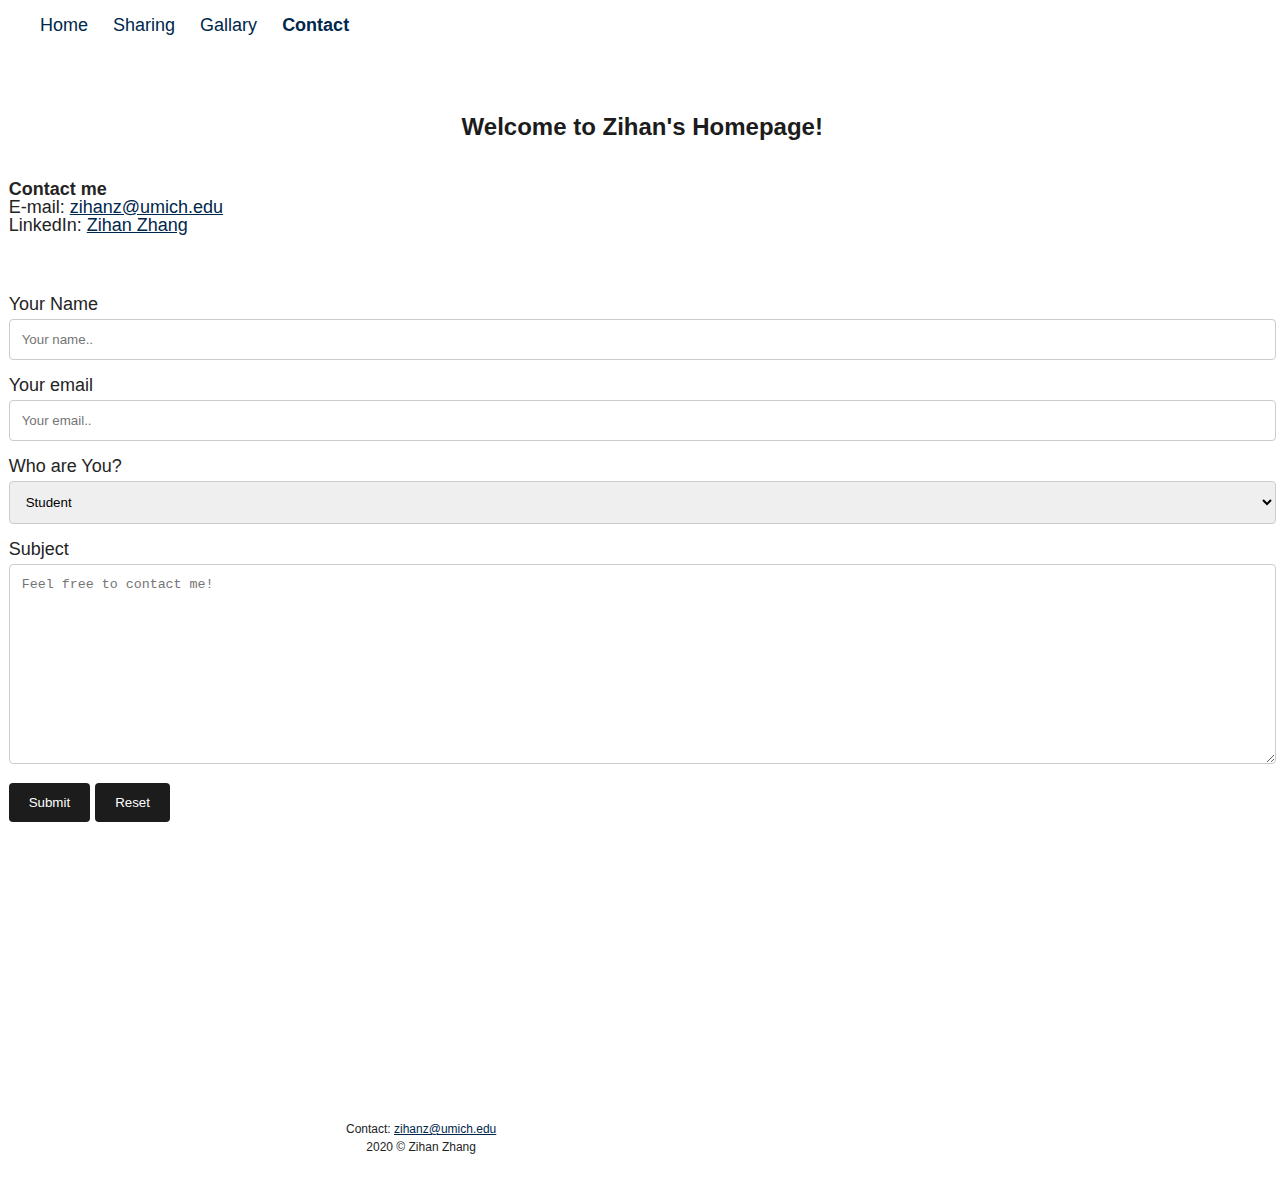
==== contact.html @ 03995d3a "Add files via upload" ====
<!DOCTYPE html>
<html lang="en">
  <head>
    <meta charset="utf-8">
    <!-- Google Analytics -->
    <script>
    (function(i,s,o,g,r,a,m){i['GoogleAnalyticsObject']=r;i[r]=i[r]||function(){
    (i[r].q=i[r].q||[]).push(arguments)},i[r].l=1*new Date();a=s.createElement(o),
    m=s.getElementsByTagName(o)[0];a.async=1;a.src=g;m.parentNode.insertBefore(a,m)
    })(window,document,'script','https://www.google-analytics.com/analytics.js','ga');

    ga('create', 'UA-161214710-1', 'auto');
    ga('send', 'pageview');
    </script>
    <!-- End Google Analytics -->
    <meta name="viewport" content="width=device-width, initial-scale=1.0">
    <link rel="favicon" type="image/png" href="images/favicon_v3.1.png"/>
    <link rel="stylesheet" type="text/css" href="css/html5reset.css">
    <link rel="stylesheet" type="text/css" href="css/style.css">
    <title>Zihan Zhang - Contact</title>
  </head>
  <body>

    <div class="skip"><a href="#main">Skip to Main Content</a></div>
    <div class="container-contact">
    <nav>
      <ul>
        <li><a href="index.html" id="home">Home</a></li>
        <li><a href="sharing.html" id="about_me_nav">Sharing</a></li>
        <li><a href="gallary.html" id="gallary_nav">Gallary</a></li>
        <li><a href="contact.html" id="current_page_nav">Contact</a></li>
      </ul>
    </nav>
    <header id="main">
      <h1 class="puff-in">Welcome to Zihan's Homepage!</h1>
    </header>

    <div class="flex-box">
      <div><h3 class="head2">Contact me</h3></div>
      <div>E-mail: <a href="mailto:zihanz@umich.edu">zihanz@umich.edu</a></div>
      <div>LinkedIn: <a href="https://www.linkedin.com/in/zihan-zhang-77ba84152" target="_blank"> Zihan Zhang</a></div>
    </div>
    
 
    <div class="contact_form">
      <form action="mailto:zihanzhang1205@gmail.com" method="post" enctype="text/plain">
        <label for="name">Your Name</label>
        <input type="text" id="name" name="input_name" placeholder="Your name..">
        <label for="email">Your email</label>
        <input type="text" id="email" name="input_email" placeholder="Your email..">
        <label for="role">Who are You?</label>
        <select id="role" name="input_role">
          <option value="Student">Student</option>
          <option value="Employer">Employer</option> 
          <option value="Professor">Professor</option>
        </select>
        <label for="subject">Subject</label>
        <textarea id="subject" name="inout_subject" placeholder="Feel free to contact me!" style="height:200px"></textarea>
        <input type="submit" value="Submit">
        <input type="reset" value="Reset">
      </form>
    </div>


    <footer>
      <p>
        Contact: <a href="mailto:zihanz@umich.edu">zihanz@umich.edu</a><br/>
        2020 &copy; Zihan Zhang<br/>
      </p>
    </footer>
    </div>
  </body>
</html>
---- css/style.css ----
html{
    scroll-behavior: smooth;
}

body{
  font-family: "Open Sans", sans-serif;
  background-color: white;
  color: #242424;
  font-size: 18px;
  margin: 0;
  padding: 0;
}

a:link {
  color: #00274C;
}
a:visited {
  color: #465E85;
}
a:hover {
  color: #00274C;
  text-decoration: overline; 
}

h1{
  font-size: 24px;
  font-weight: bold;
  line-height: 1;
  padding: 50px 0;
  text-align: center;
}

h2{
  font-size: 24px;
  color: #1c1c1c;
  padding-bottom: 20px
}

nav li{
  display:inline;
  padding-right:20px;
}

#current_page_nav{
  font-weight: bold;
  font-size: 18px;
}

nav a{
  color: #242424;
  text-decoration: none; 
  font-size: 12px;
}

nav a:hover{
  color: black;
  text-decoration: underline;
}

.skip a{
  background: white;
  left: 0;
  padding: 6px;
  -webkit-transition: top 1s ease-out;
  transition: top 1s ease-out;
  z-index: 1;
  position: absolute;
  top: -40px;
}


 .skip a:focus{
  background: white;
  border-radius: 5px;
  left: 0;
  padding: 6px;
  -webkit-transition: top 1s ease-out;
  transition: top 1s ease-out;
  z-index: 1;
  position: absolute;
  top: 0px;
}


:focus{
  border: 2px solid black;
}

/*************************************** Effects Definition ******************************************/

/* back to top button (learned from W3schools) */
/* url: https://www.w3schools.com/howto/howto_js_scroll_to_top.asp */
#myBtn {
  display: none; /* Hidden by default */
  position: fixed; /* Fixed/sticky position */
  bottom: 35px; /* Place the button at the bottom of the page */
  right: 35px; /* Place the button 30px from the right */
  z-index: 99; /* Make sure it does not overlap */
  border: none; /* Remove borders */
  outline: none; /* Remove outline */
  background-color: #808080; /* Set a background color */
  color: white; /* Text color */
  cursor: pointer; /* Add a mouse pointer on hover */
  padding: 15px; /* Some padding */
  border-radius: 5px; /* Rounded corners */
  font-size: 12px; /* Increase font size */
}
#myBtn:hover {
  background-color: #555; /* Add a dark-grey background on hover */
}

/*Add animation for header slogan (learned from animista.net/)*/
/*url: https://animista.net/play/entrances/puff-in*/
/*Keyframes for animation*/
@-webkit-keyframes puff-in {
  0% {
    -webkit-transform: scale(4);
            transform: scale(4);
    -webkit-filter: blur(10px);
            filter: blur(10px);
    opacity: 0;
  }
  100% {
    -webkit-transform: scale(1);
            transform: scale(1);
    -webkit-filter: blur(0px);
            filter: blur(0px);
    opacity: 1;
  }
}

@keyframes puff-in {
  0% {
    -webkit-transform: scale(4);
            transform: scale(4);
    -webkit-filter: blur(10px);
            filter: blur(10px);
    opacity: 0;
  }
  100% {
    -webkit-transform: scale(1);
            transform: scale(1);
    -webkit-filter: blur(0px);
            filter: blur(0px);
    opacity: 1;
  }
}
.puff-in {
  -webkit-animation: puff-in 1.5s cubic-bezier(0.470, 0.000, 0.745, 0.715) both;
          animation: puff-in 1.5s cubic-bezier(0.470, 0.000, 0.745, 0.715) both;
}

/*Create contact fomr (learn from W3school)*/
/*url: https://www.w3schools.com/howto/howto_css_contact_form.asp*/
/* Style inputs with type="text", select elements and textareas */
input[type=text], select, textarea {
  width: 100%; /* Full width */
  padding: 12px; /* Some padding */ 
  border: 1px solid #ccc; /* Gray border */
  border-radius: 4px; /* Rounded borders */
  box-sizing: border-box; /* Make sure that padding and width stays in place */
  margin-top: 6px; /* Add a top margin */
  margin-bottom: 16px; /* Bottom margin */
  resize: vertical /* Allow the user to vertically resize the textarea (not horizontally) */
}
/* Style the submit button with a specific background color etc */
input[type=submit] {
  background-color: #1c1c1c;
  color: white;
  padding: 12px 20px;
  border: none;
  border-radius: 4px;
  cursor: pointer;
}
/* When moving the mouse over the submit button, add color */
input[type=submit]:hover {
  background-color: #00274C;
}
/* Style the reset button with a specific background color etc */
input[type=reset] {
  background-color: #1c1c1c;
  color: white;
  padding: 12px 20px;
  border: none;
  border-radius: 4px;
  cursor: pointer;
}
/* When moving the mouse over the reset button, add a darker blue color */
input[type=reset]:hover {
  background-color: #00274C;
}

.parallax_box{
  background-attachment: fixed; /* Parallax effect */     
  background-position: center;  /* Parallax effect */
  background-repeat: no-repeat; /* Parallax effect */
  background-size: cover;       /* Parallax effect */
  color: white;
  height: 300px;                /* Parallax effect */
  background-image: url("../images/index_bg.jpeg");
  /*background-color: black;*/
}
.parallax_box p{
  color: #242424;
  font-size: 18px;
  padding: 0 100px;
  text-align: center;
  line-height: 130%;
  color: white;
}

/*    flip card (learned from W3school)
    url: https://www.w3schools.com/howto/howto_css_flip_card.asp*/
  /* The flip card container - set the width and height to whatever you want. We have added the border property to demonstrate that the flip itself goes out of the box on hover (remove perspective if you don't want the 3D effect */
.flip-card {
  background-color: transparent;
  width: 300px;
  height: 300px;
  perspective: 1000px; /* Remove this if you don't want the 3D effect */
}

/* This container is needed to position the front and back side */
.flip-card-inner {
  position: relative;
  width: 100%;
  height: 100%;
  text-align: center;
  transition: transform 0.8s;
  transform-style: preserve-3d;
}

/* Do an horizontal flip when you move the mouse over the flip box container */
.flip-card:hover .flip-card-inner {
  transform: rotateY(180deg);
}

/* Position the front and back side */
.flip-card-front, .flip-card-back {
  position: absolute;
  width: 100%;
  height: 100%;
  -webkit-backface-visibility: hidden; /* Safari */
  backface-visibility: hidden;
}

/* Style the front side (fallback if image is missing) */
.flip-card-front {
  background-color: transparent;
  color: black;
}

/* Style the back side */
.flip-card-back {
  border-radius: 500px;
  background-color: black;
  color: white;
  transform: rotateY(180deg);
}

/*************************************** Effects Definition END ******************************************/

footer{
  background-color: white;
  font-size: 12px;
  line-height: 1.5;
  color: #242424;
  grid-column: 1 / -1;
  grid-row: 7 / auto;
  padding-top: 30px;
  padding-bottom: 30px;
  text-align: center;
}

nav{
  background-color: white;
  padding: 20px 0; 
  text-align: left;
  padding-top: 20px;
  padding-bottom: 20px;
  padding-left: 20px;

  grid-column: 1 / -1;
  grid-row: 1 / span 1;
}

header{
  color: #1c1c1c;
  grid-column: 1 / -1;
  grid-row: 2 / span 1;
}

header p{
  color: #242424;
  font-size: 18px;
  padding: 0 100px;
  text-align: center;
  line-height: 130%;
}


/**************************** for screen smaller than 800px **************************/
.container{
  display: grid;
  grid-template-columns: auto 400px auto;
  grid-template-rows: 50px 100px 10px 280px 280px 400px 150px;
  grid-row-gap: 15px;
}

/************************************* Home Page for small screen **********************************************/
/* column */
.umich, .bupt, .education, .experience {
  grid-column: 2 / span 1;
}

.umich-image, .bupt-image{
  grid-column: 1 / span 3;
  max-height: 1200px;
  overflow: hidden;
}

/* row */
.education{
  grid-row: 3 / span 1;
}

.umich, .umich-image {
  grid-row: 4 / span 1;
}

.bupt, .bupt-image {
  grid-row: 5 / span 1;
}

.experience {
  grid-row: 6 / span 1;
}
.text-block{
  border-radius: 5px;
  background-color: rgba(255, 255, 255, .8);
  padding: 30px;
  text-align: center;
  width: auto;
  height: fit-content;
  align-self: center;
  line-height: 1.3;
}
.umich-image {
  border-radius: 5px;
  background-image: url("../images/umich.jpg");
  background-size: cover;
  background-position: center;
  background-size: cover;
}
.umich-image:hover {
  border-radius: 5px;
  background-image: url("../images/umich2.jpg");
  background-size: cover;
  background-position: center;
  background-size: cover;
  }
.bupt-image{
  border-radius: 5px;
  background-image: url("../images/bupt.png");
  background-size: cover;
  background-position: center;
  background-size: cover;
}
.bupt-image:hover {
    border-radius: 5px;
    background-image: url("../images/bupt2.jpg");
    background-size: cover;
    background-position: center;
    background-size: cover;
  }


  /**************************** Home Page END *********************************/


  /************************************* Sharing Page for small screen ***************************************/
.container-share {
  display: grid;
  grid-template-columns: auto 400px auto;
  grid-template-rows: 50px 100px 170px 50px 100px 50px 100px 50px 100px 200px;
  grid-row-gap: 15px;
}

.share-link:hover{
  color:cornflowerblue;
  text-decoration: underline;
}
  /* column */
  .share {
    grid-column: 1 / span 3 ;
  }

  .share-image {
    grid-column: 1 / span 3 ;
    max-height: 600px;
    overflow: hidden;
  }


.csdn-image, .zhihu-image, .github-image {
  grid-column: 2 / span 1;
}
  .csdn, .zhihu, .github{
    grid-column: 2 / span 1;
  }

  /* row */
  .share-image {
    grid-row: 3 / span 1;
  }

  .share {
    grid-row: 3 / span 1;
  }

  .csdn-image {
    grid-row: 4 / span 1;
  }
  .csdn{
    grid-row: 5 / span 1;
  }

  .github-image{
    grid-row: 6 / span 1;
  }
  .github{
    grid-row: 7 / span 1
  }

  .zhihu-image, .zhihu{
    grid-row: 8 / span 1;
  }

  .zhihu{
    grid-row: 9 / span 1;
  }

.share-footer {
  grid-row: 10 / span 1;

  background-color: white;
  font-size: 12px;
  line-height: 1.5;
  color: #242424;
  grid-column: 1 / -1;
  padding-top: 30px;
  padding-bottom: 30px;
  text-align: center;
}

.share-image {
  border-radius: 5px;
  background-image: url("../images/inter.jpg");
  background-size: 324px 432px;
  background-repeat: no-repeat;
  background-size: cover;
  background-position: center;
  background-size: cover;
}

/*************************** Sharing Page for small screen END ******************/



/********************************** Gallary Page for small screen *********************************/
  .gallary_photo {
    grid-column: 1 / -1;
    grid-row: 3 / span 4;
    display: grid;
    grid-template-columns: auto;
    grid-template-rows: repeat(9,150px);
    margin: auto;
    width: 200px;
  }

  .img-1 {
    border-radius: 5px;
    background-image: url("../images/chur.jpg");
    background-size: 200px 150px;
    background-repeat: no-repeat;
    background-position: center;
    filter: grayscale(100%);
  }

  .img-2 {
    border-radius: 5px;
    background-image: url("../images/dis.jpg");
    background-size: 200px 150px;
    background-repeat: no-repeat;
    background-position: center;
    filter: grayscale(100%);
  }

  .img-3 {
    border-radius: 5px;
    background-image: url("../images/metro.jpg");
    background-size: 200px 150px;
    background-repeat: no-repeat;
    background-position: center;
    filter: grayscale(100%);
  }

  .img-4 {
    border-radius: 5px;
    background-image: url("../images/muscial.jpg");
    background-size: 200px 150px;
    background-repeat: no-repeat;
    background-position: center;
    filter: grayscale(100%);
  }

  .img-5 {
    border-radius: 5px;
    background-image: url("../images/nyc.jpg");
    background-size: 200px 150px;
    background-repeat: no-repeat;
    background-position: bottom;
    filter: grayscale(100%);
  }

  .img-6 {
    border-radius: 5px;
    background-image: url("../images/beach.jpg");
    background-size: 200px 150px;
    background-repeat: no-repeat;
    background-position: center;
    filter: grayscale(100%);
  }

  .img-7 {
    border-radius: 5px;
    background-image: url("../images/spring.jpg");
    background-size: 200px 150px;
    background-repeat: no-repeat;
    background-position: center;
    filter: grayscale(100%);
  }

  .img-8 {
    border-radius: 5px;
    background-image: url("../images/fall.jpg");
    background-size: 200px 150px;
    background-repeat: no-repeat;
    background-position: center;
    filter: grayscale(100%);
  }

  .img-9 {
    border-radius: 5px;
    background-image: url("../images/winter.jpg");
    background-size: 200px 150px;
    background-repeat: no-repeat;
    background-position:center;
    filter: grayscale(100%);
  }

.img-10 {
  border-radius: 5px;
  background-image: url("../images/sea.jpg");
  background-size: 150px 100px;
  background-repeat: no-repeat;
  background-position: left;
  filter: grayscale(100%);
}



  .img-1:hover {
    filter: grayscale(0);
  }

  .img-2:hover {
    filter: grayscale(0);
  }

  .img-3:hover {
    filter: grayscale(0);
  }

  .img-4:hover {
    filter: grayscale(0);
  }

  .img-5:hover {
    filter: grayscale(0);
  }

  .img-6:hover {
    filter: grayscale(0);
  }

  .img-7:hover {
    filter: grayscale(0);
  }

  .img-8:hover {
    filter: grayscale(0);
  }

  .img-9:hover {
    filter: grayscale(0);
  }

.img-10:hover {
  filter: grayscale(0);
}
  .gallary_photo div {
    overflow: hidden;
  }
/*************************************** Gallary Page End ************************************/


/*************************************** Contact Page for small screen ***********************************/
.container-contact {
  display: grid;
  grid-template-columns: auto 400px auto;
  grid-template-rows: 50px 100px 100px 200px 400px 150px;
  grid-row-gap: 15px;
}

.flex-box{
  display: flex;
  flex-direction: column;
  grid-column: 2 / span 2 ;
  grid-row: 3 / span 1;
}

  .flex-box > div {
  }
.parallax_box {
    grid-column: 1 / -1;
  }

  .contact_form {
    grid-column: 2 / span 1;
  }

  .contact_form {
    grid-row: 4 / span 2;
  }

/*************************************** Contact Page End ***********************************/



/*@@@@@@@@@@@@@@@@@@@@@@@@@@@@@@@@ for big screen @@@@@@@@@@@@@@@@@@@@@@@@@@@@@@@*/
@media all and (min-width: 800px) {

  .container {
    display: grid;
    grid-template-columns: auto 40px 340px 300px auto;
    grid-template-rows: 70px 70px 10px 280px 280px 300px 100px;
    grid-row-gap: 50px;
  }

  /*row 1*/
  nav {
    background-color: white;
    text-align: left;
    padding: 40px;
    align-self: center;
  }

    nav a {
      font-size: 18px;
    }



  /*row 2*/
  header {
    color: #1c1c1c;
    grid-column: 2 / span 3;
    grid-row: 2 / span 1;
  }

  /*************************************** Home Page for big screen*********************************************/

  /* column */
  .education {
    grid-column: 2 / span 2;
  }

  .experience {
    grid-column: 2 / span 3;
  }

  .bupt-image, .gallary-image, .umich-image {
    grid-column: 2 / span 2;
  }

  .umich, .bupt, .gallary {
    grid-column: 4 / span 1;
  }

  /* row */
  .education {
    grid-row: 3 / span 1;
  }

  .umich, .umich-image {
    grid-row: 4 / span 1;
  }

  .bupt, .bupt-image {
    grid-row: 5 / span 1;
  }

  .experience {
    grid-row: 6 / span 1;
  }
}
    /*************************************** Home Page End *********************************************/


    /*************************************** Sharing Page for big screen ********************************************/
  @media all and (min-width: 800px) {

    .container-share {
      display: grid;
      grid-template-columns: auto 300px 200px 300px auto;
      grid-template-rows: 70px 70px 150px 100px 100px 100px 100px;
      grid-row-gap: 50px;
    }

    /* column */
    .share {
      grid-column: 2 / span 4;
    }

    .share-image {
      grid-column: 2 / span 4;
      max-height: 600px;
      overflow: hidden;
    }


    .csdn-image, .zhihu-image, .github-image {
      grid-column: 2 / span 1;
    }

    .csdn, .zhihu, .github {
      grid-column: 3 / span 4;
    }

    /* row */
    .share-image, .share {
      grid-row: 3 / span 1;
    }

    .csdn-image, .csdn {
      grid-row: 4 / span 1;
    }

    .github-image, .github {
      grid-row: 5 / span 1;
    }


    .zhihu-image, .zhihu {
      grid-row: 6 / span 1;
    }

    .share-footer {
      grid-row: 7 / span 1;
      background-color: white;
      font-size: 12px;
      line-height: 1.5;
      color: #242424;
      grid-column: 1 / -1;
      padding-top: 30px;
      padding-bottom: 30px;
      text-align: center;
    }

    .share-image {
      border-radius: 5px;
      background-image: url("../images/inter.jpg");
      background-size: 324px 432px;
      background-repeat: no-repeat;
      background-size: cover;
      background-position: center;
      background-size: cover;
    }


    /* for About Me page*/
    .about_me-image {
      grid-column: 2 / span 3;
    }

    .self-image {
      grid-column: 2 / span 3;
    }

    .about_me {
      grid-column: 2 / span 3;
    }


    .about_me-image {
      grid-row: 3 / span 2;
    }

    .self-image {
      grid-row: 6 / span 1;
    }

    .about_me {
      grid-row: 4 / span 1;
    }


    .about_me-image {
      border-radius: 5px;
      background-image: url("../images/umich.jpg");
      background-size: 540px 720px;
      background-repeat: no-repeat;
      background-position: center;
    }

    .about_me h2 {
      font-size: 18px;
    }

    .about_me p {
      font-size: 16px;
      text-align: left;
    }



    /*************************************** Sharing Page End********************************************/

    /******************* For gallary page Location ************************/
    .gallary_photo {
      grid-column: 2 / span 3; /* 760 px*/
      grid-row: 3 / span 4; /* 1900 px*/
      display: grid;
      grid-template-columns: 190px 190px 190px 190px;
      grid-template-rows: 320px 320px 320px 320px 300px 300px 300px;
      margin: auto;
      width: 760px;
      grid-row-gap: 0;
    }

    .img-1 {
      grid-column: 1 / span 1;
      grid-row: 1 / span 3;
      overflow: hidden;
      border-radius: 0;
      background-size: 900px 1200px;
    }

    .img-2 {
      grid-column: 2 / span 3;
      grid-row: 1 / span 1;
      overflow: hidden;
      border-radius: 0;
      background-size: 700px 400px;
    }

    .img-3 {
      grid-column: 2 / span 2;
      grid-row: 2 / span 1;
      overflow: hidden;
      border-radius: 0;
      background-size: 600px 400px;
    }

    .img-4 {
      grid-column: 2 / span 2;
      grid-row: 3 / span 1;
      overflow: hidden;
      border-radius: 0;
      background-size: 600px 400px;
    }

    .img-5 {
      grid-column: 4 / span 1;
      grid-row: 2 / 5;
      overflow: hidden;
      border-radius: 0;
      background-size: 1600px 1200px;
    }

    .img-6 {
      grid-column: 1 / span 1;
      grid-row: 4 / span 1;
      overflow: hidden;
      border-radius: 0;
      background-size: 800px 600px;
    }

    .img-7 {
      grid-column: 1 / span 4;
      grid-row: 5 / span 1;
      overflow: hidden;
      border-radius: 0;
      background-size: 800px 600px;
    }

    .img-8 {
      grid-column: 1 / span 4;
      grid-row: 6 / span 1;
      overflow: hidden;
      border-radius: 0;
      background-size: 800px 600px;
    }

    .img-9 {
      grid-column: 1 / span 4;
      grid-row: 7 / span 1;
      overflow: hidden;
      border-radius: 0;
      background-size: 800px 600px;
    }

    .img-10 {
      grid-column: 2 / span 2;
      grid-row: 4 / span 1;
      overflow: hidden;
      border-radius: 0;
      background-size: 800px 600px;
    }

    /*************************Contact Page for big screen *******************************/
    .container-contact {
      display: grid;
      grid-template-columns: auto 400px auto;
      grid-template-rows: 50px 100px 100px 200px 400px 150px;
      grid-row-gap: 15px;
    }

    .flex-box {
      grid-column: 2 / span 4;
    }

    .contact_form {
      grid-column: 2 / span 3;
    }

    .contact_form {
      grid-row: 4 / span 2;
    }
    /*************************Contact Page for big screen END *******************************/
  }
    /*End the media query*/

    @media screen and (prefers-reduced-motion: reduce) {
      html {
        scroll-behavior: auto; /* Removes scroll animation */
      }

      .skip a {
        -webkit-transition: none;
        transition: none;
      }

      /*reduce motion for header*/
      @-webkit-keyframes puff-in {
        0% {
          -webkit-transform: scale(1);
          transform: scale(1);
          -webkit-filter: blur(0px);
          filter: blur(0px);
          opacity: 0;
        }

        100% {
          -webkit-transform: scale(1);
          transform: scale(1);
          -webkit-filter: blur(0px);
          filter: blur(0px);
          opacity: 1;
        }
      }

      @keyframes puff-in {
        0% {
          -webkit-transform: scale(1);
          transform: scale(1);
          -webkit-filter: blur(0px);
          filter: blur(0px);
          opacity: 0;
        }

        100% {
          -webkit-transform: scale(1);
          transform: scale(1);
          -webkit-filter: blur(0px);
          filter: blur(0px);
          opacity: 1;
        }
      }

      /*reduce motion for animation text*/
      @keyframes change {
        100% {
          transform: translate3d(0, 0, 0);
        }
      }
    }
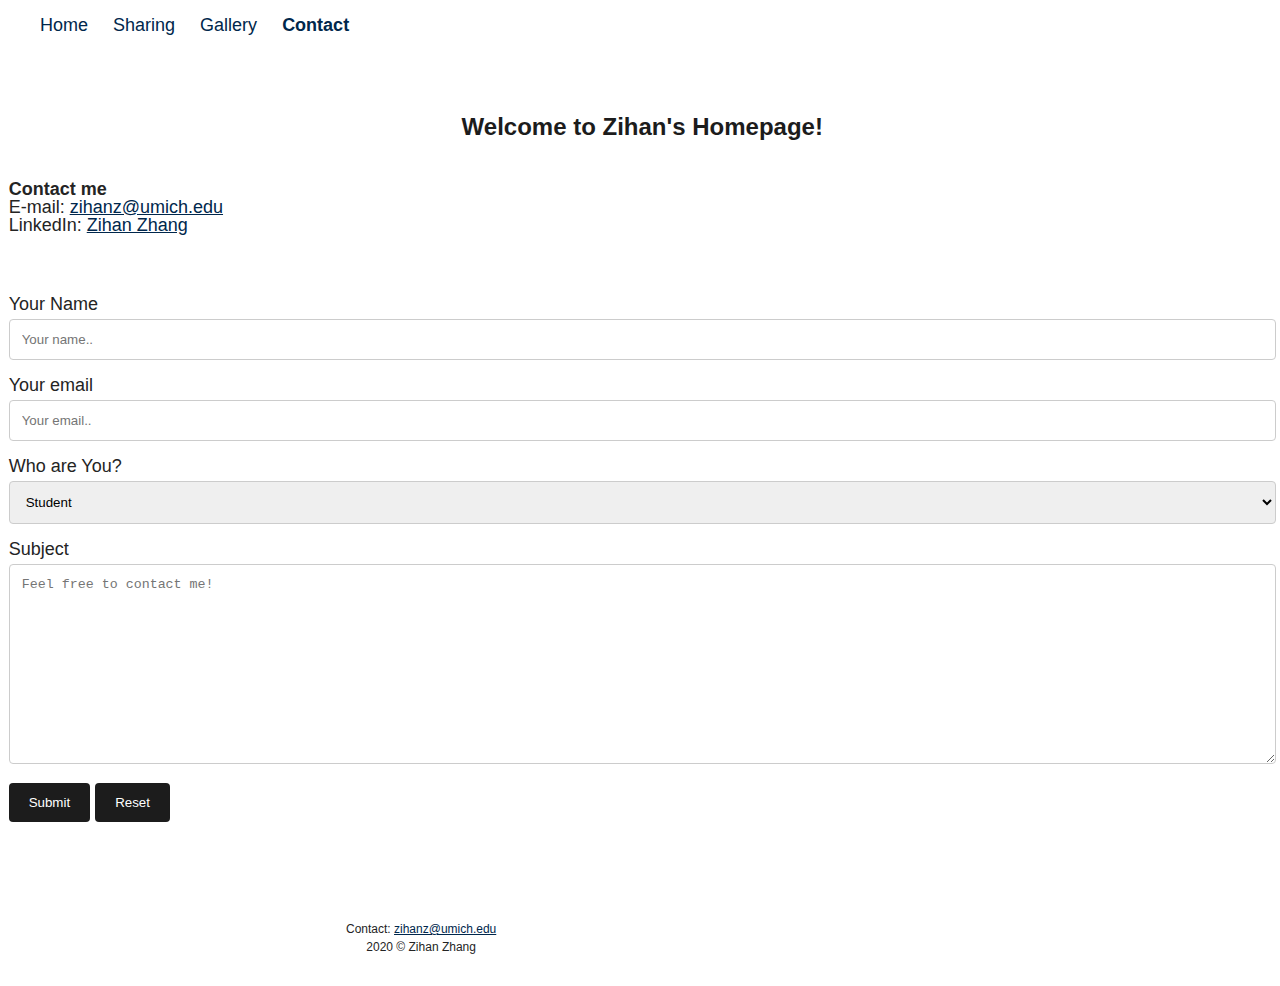
==== commit 11fd29d7: "Update contact.html" ====
--- a/contact.html
+++ b/contact.html
@@ -27,7 +27,7 @@
       <ul>
         <li><a href="index.html" id="home">Home</a></li>
         <li><a href="sharing.html" id="about_me_nav">Sharing</a></li>
-        <li><a href="gallary.html" id="gallary_nav">Gallary</a></li>
+        <li><a href="gallary.html" id="gallary_nav">Gallery</a></li>
         <li><a href="contact.html" id="current_page_nav">Contact</a></li>
       </ul>
     </nav>
--- a/css/style.css
+++ b/css/style.css
@@ -400,6 +400,29 @@
     overflow: hidden;
   }
 
+.csdn-image {
+  border-radius: 5px;
+  background-image: url("../images/csdn.jpg");
+  background-size: contain;
+  background-position: center;
+  background-repeat:no-repeat;
+}
+
+.zhihu-image {
+  border-radius: 5px;
+  background-image: url("../images/zhihu.jpg");
+  background-size: contain;
+  background-position: center;
+  background-repeat: no-repeat;
+}
+
+.github-image {
+  border-radius: 5px;
+  background-image: url("../images/github.jpg");
+  background-size: contain;
+  background-position: center;
+  background-repeat: no-repeat;
+}
 
 .csdn-image, .zhihu-image, .github-image {
   grid-column: 2 / span 1;
@@ -618,7 +641,7 @@
 .container-contact {
   display: grid;
   grid-template-columns: auto 400px auto;
-  grid-template-rows: 50px 100px 100px 200px 400px 150px;
+  grid-template-rows: 50px 100px 100px 200px 200px 150px;
   grid-row-gap: 15px;
 }
 
@@ -771,7 +794,7 @@
       font-size: 12px;
       line-height: 1.5;
       color: #242424;
-      grid-column: 1 / -1;
+      grid-column: 2 / span 4;
       padding-top: 30px;
       padding-bottom: 30px;
       text-align: center;
@@ -785,51 +808,6 @@
       background-size: cover;
       background-position: center;
       background-size: cover;
-    }
-
-
-    /* for About Me page*/
-    .about_me-image {
-      grid-column: 2 / span 3;
-    }
-
-    .self-image {
-      grid-column: 2 / span 3;
-    }
-
-    .about_me {
-      grid-column: 2 / span 3;
-    }
-
-
-    .about_me-image {
-      grid-row: 3 / span 2;
-    }
-
-    .self-image {
-      grid-row: 6 / span 1;
-    }
-
-    .about_me {
-      grid-row: 4 / span 1;
-    }
-
-
-    .about_me-image {
-      border-radius: 5px;
-      background-image: url("../images/umich.jpg");
-      background-size: 540px 720px;
-      background-repeat: no-repeat;
-      background-position: center;
-    }
-
-    .about_me h2 {
-      font-size: 18px;
-    }
-
-    .about_me p {
-      font-size: 16px;
-      text-align: left;
     }
 
 
@@ -932,7 +910,7 @@
     .container-contact {
       display: grid;
       grid-template-columns: auto 400px auto;
-      grid-template-rows: 50px 100px 100px 200px 400px 150px;
+      grid-template-rows: 50px 100px 100px 200px 200px 150px;
       grid-row-gap: 15px;
     }
 
@@ -946,6 +924,18 @@
 
     .contact_form {
       grid-row: 4 / span 2;
+    }
+
+    .contact-footer {
+      grid-row: 7 / span 1;
+      background-color: white;
+      font-size: 12px;
+      line-height: 1.5;
+      color: #242424;
+      grid-column: 2 / span 4;
+      padding-top: 30px;
+      padding-bottom: 30px;
+      text-align: center;
     }
     /*************************Contact Page for big screen END *******************************/
   }
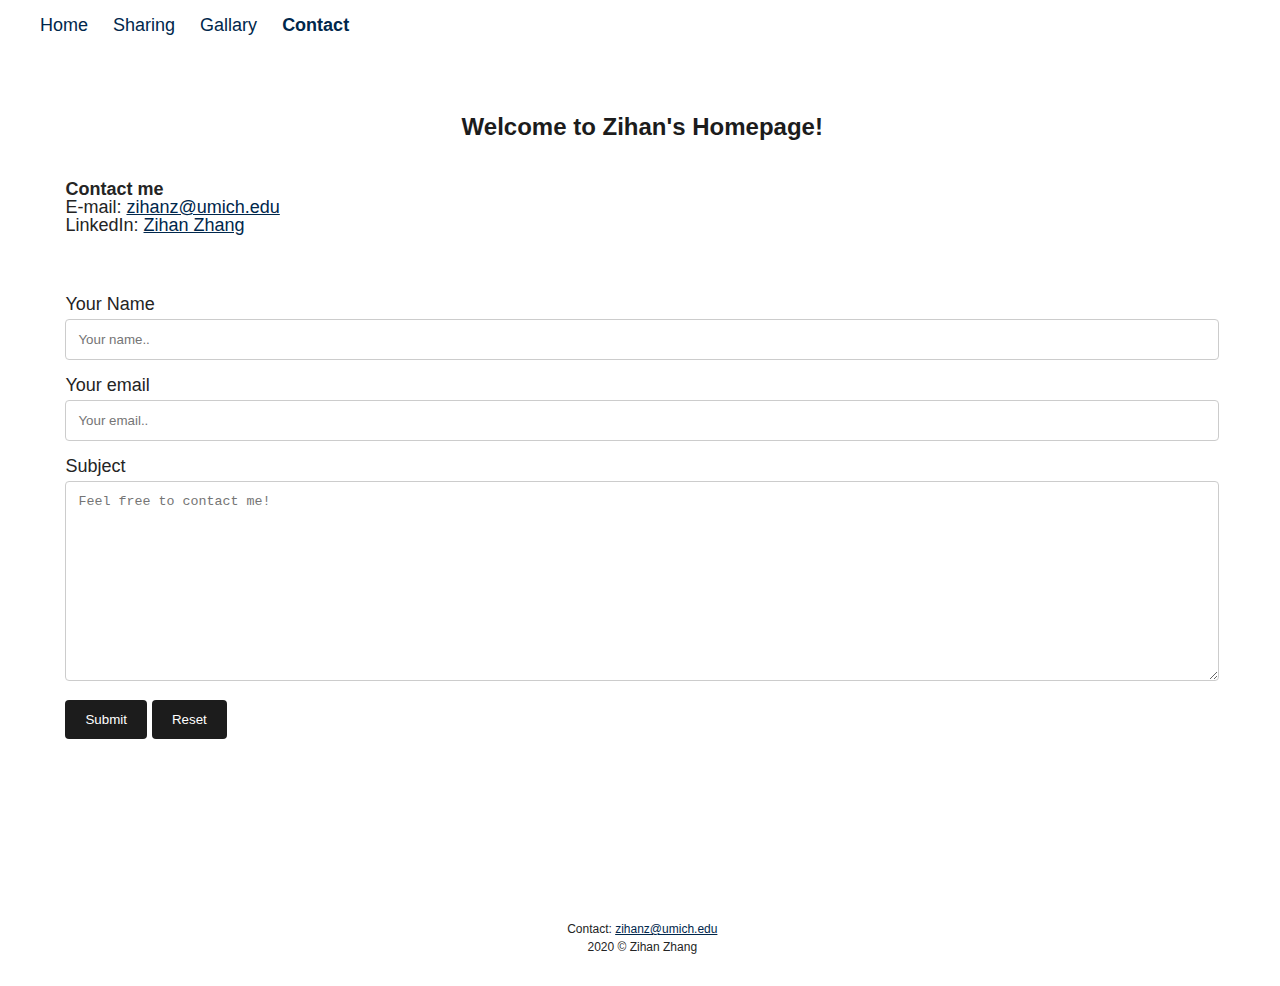
==== commit f1815114: "Add files via upload" ====
--- a/contact.html
+++ b/contact.html
@@ -27,7 +27,7 @@
       <ul>
         <li><a href="index.html" id="home">Home</a></li>
         <li><a href="sharing.html" id="about_me_nav">Sharing</a></li>
-        <li><a href="gallary.html" id="gallary_nav">Gallery</a></li>
+        <li><a href="gallary.html" id="gallary_nav">Gallary</a></li>
         <li><a href="contact.html" id="current_page_nav">Contact</a></li>
       </ul>
     </nav>
@@ -41,28 +41,30 @@
       <div>LinkedIn: <a href="https://www.linkedin.com/in/zihan-zhang-77ba84152" target="_blank"> Zihan Zhang</a></div>
     </div>
     
- 
     <div class="contact_form">
-      <form action="mailto:zihanzhang1205@gmail.com" method="post" enctype="text/plain">
+      
+      <form action="https://formspree.io/f/meqplbqk" method="POST">
+
+        
         <label for="name">Your Name</label>
-        <input type="text" id="name" name="input_name" placeholder="Your name..">
+        <input type="text" id="name" name="name" placeholder="Your name.." required>
+
         <label for="email">Your email</label>
-        <input type="text" id="email" name="input_email" placeholder="Your email..">
-        <label for="role">Who are You?</label>
-        <select id="role" name="input_role">
-          <option value="Student">Student</option>
-          <option value="Employer">Employer</option> 
-          <option value="Professor">Professor</option>
-        </select>
+        <input type="text" id="email" name="email" placeholder="Your email.." required>
+
+
+       
+
         <label for="subject">Subject</label>
-        <textarea id="subject" name="inout_subject" placeholder="Feel free to contact me!" style="height:200px"></textarea>
+        <textarea id="subject" name="subject" placeholder="Feel free to contact me!" style="height:200px"></textarea>
+
         <input type="submit" value="Submit">
         <input type="reset" value="Reset">
       </form>
     </div>
 
 
-    <footer>
+    <footer class="contact-footer">
       <p>
         Contact: <a href="mailto:zihanz@umich.edu">zihanz@umich.edu</a><br/>
         2020 &copy; Zihan Zhang<br/>
--- a/css/style.css
+++ b/css/style.css
@@ -151,7 +151,7 @@
 }
 
 /*Create contact fomr (learn from W3school)*/
-/*url: https://www.w3schools.com/howto/howto_css_contact_form.asp*/
+/*url: https://www.w3schools.com/howto/howto_css_contact_form.asp
 /* Style inputs with type="text", select elements and textareas */
 input[type=text], select, textarea {
   width: 100%; /* Full width */
@@ -190,23 +190,15 @@
   background-color: #00274C;
 }
 
-.parallax_box{
+.parallax{
   background-attachment: fixed; /* Parallax effect */     
   background-position: center;  /* Parallax effect */
   background-repeat: no-repeat; /* Parallax effect */
   background-size: cover;       /* Parallax effect */
   color: white;
-  height: 300px;                /* Parallax effect */
-  background-image: url("../images/index_bg.jpeg");
+  height: 1100px;                /* Parallax effect */
+  background-image: url("../images/para1.jpg");
   /*background-color: black;*/
-}
-.parallax_box p{
-  color: #242424;
-  font-size: 18px;
-  padding: 0 100px;
-  text-align: center;
-  line-height: 130%;
-  color: white;
 }
 
 /*    flip card (learned from W3school)
@@ -298,7 +290,9 @@
 }
 
 
-/**************************** for screen smaller than 800px **************************/
+/*****************************************************
+          for screen smaller than 800px
+*****************************************************/
 .container{
   display: grid;
   grid-template-columns: auto 400px auto;
@@ -318,6 +312,10 @@
   overflow: hidden;
 }
 
+.parallax{
+  grid-column: 1 / span 5;
+  grid-row: 3 / span 6;
+}
 /* row */
 .education{
   grid-row: 3 / span 1;
@@ -381,7 +379,7 @@
 .container-share {
   display: grid;
   grid-template-columns: auto 400px auto;
-  grid-template-rows: 50px 100px 170px 50px 100px 50px 100px 50px 100px 200px;
+  grid-template-rows: 50px 100px 170px 50px 100px 50px 100px 50px 100px 300px 200px;
   grid-row-gap: 15px;
 }
 
@@ -462,8 +460,13 @@
     grid-row: 9 / span 1;
   }
 
+  .map
+  {
+    grid-row: 10 / span 1;
+    grid-column: 1 / -1;
+  }
 .share-footer {
-  grid-row: 10 / span 1;
+  grid-row: 11 / span 1;
 
   background-color: white;
   font-size: 12px;
@@ -654,9 +657,6 @@
 
   .flex-box > div {
   }
-.parallax_box {
-    grid-column: 1 / -1;
-  }
 
   .contact_form {
     grid-column: 2 / span 1;
@@ -668,10 +668,12 @@
 
 /*************************************** Contact Page End ***********************************/
 
-
-
-/*@@@@@@@@@@@@@@@@@@@@@@@@@@@@@@@@ for big screen @@@@@@@@@@@@@@@@@@@@@@@@@@@@@@@*/
-@media all and (min-width: 800px) {
+/*****************************************************
+          for tablet (800px - 1024px)
+*****************************************************/
+
+/*************************************** Home Page for tablet********************************************/
+@media all and (min-width: 800px) and (max-width: 1024px)  {
 
   .container {
     display: grid;
@@ -701,7 +703,6 @@
     grid-row: 2 / span 1;
   }
 
-  /*************************************** Home Page for big screen*********************************************/
 
   /* column */
   .education {
@@ -737,6 +738,286 @@
     grid-row: 6 / span 1;
   }
 }
+/*************************************** Home Page End *********************************************/
+
+
+/*************************************** Sharing Page for big screen ********************************************/
+@media all and (min-width: 800px) {
+
+  .container-share {
+    display: grid;
+    grid-template-columns: auto 300px 200px 300px auto;
+    grid-template-rows: 70px 70px 150px 100px 100px 100px 300px 100px;
+    grid-row-gap: 50px;
+  }
+
+  /* column */
+  .share {
+    grid-column: 2 / span 4;
+  }
+
+  .share-image {
+    grid-column: 2 / span 4;
+    max-height: 600px;
+    overflow: hidden;
+  }
+
+
+  .csdn-image, .zhihu-image, .github-image {
+    grid-column: 2 / span 1;
+  }
+
+  .csdn, .zhihu, .github {
+    grid-column: 3 / span 4;
+  }
+
+  /* row */
+  .share-image, .share {
+    grid-row: 3 / span 1;
+  }
+
+  .csdn-image, .csdn {
+    grid-row: 4 / span 1;
+  }
+
+  .github-image, .github {
+    grid-row: 5 / span 1;
+  }
+
+
+  .zhihu-image, .zhihu {
+    grid-row: 6 / span 1;
+  }
+
+  .map {
+    grid-row: 7 / span 1;
+    grid-column: 2 / span 4;
+  }
+
+  .share-footer {
+    grid-row: 8 / span 1;
+    background-color: white;
+    font-size: 12px;
+    line-height: 1.5;
+    color: #242424;
+    grid-column: 2 / span 4;
+    padding-top: 30px;
+    padding-bottom: 30px;
+    text-align: center;
+  }
+
+  .share-image {
+    border-radius: 5px;
+    background-image: url("../images/inter.jpg");
+    background-size: 324px 432px;
+    background-repeat: no-repeat;
+    background-size: cover;
+    background-position: center;
+    background-size: cover;
+  }
+
+
+
+  /*************************************** Sharing Page End********************************************/
+
+  /******************* For gallary page Location ************************/
+  .gallary_photo {
+    grid-column: 2 / span 3; /* 760 px*/
+    grid-row: 3 / span 4; /* 1900 px*/
+    display: grid;
+    grid-template-columns: 190px 190px 190px 190px;
+    grid-template-rows: 320px 320px 320px 320px 300px 300px 300px;
+    margin: auto;
+    width: 760px;
+    grid-row-gap: 0;
+  }
+
+  .img-1 {
+    grid-column: 1 / span 1;
+    grid-row: 1 / span 3;
+    overflow: hidden;
+    border-radius: 0;
+    background-size: 900px 1200px;
+  }
+
+  .img-2 {
+    grid-column: 2 / span 3;
+    grid-row: 1 / span 1;
+    overflow: hidden;
+    border-radius: 0;
+    background-size: 700px 400px;
+  }
+
+  .img-3 {
+    grid-column: 2 / span 2;
+    grid-row: 2 / span 1;
+    overflow: hidden;
+    border-radius: 0;
+    background-size: 600px 400px;
+  }
+
+  .img-4 {
+    grid-column: 2 / span 2;
+    grid-row: 3 / span 1;
+    overflow: hidden;
+    border-radius: 0;
+    background-size: 600px 400px;
+  }
+
+  .img-5 {
+    grid-column: 4 / span 1;
+    grid-row: 2 / 5;
+    overflow: hidden;
+    border-radius: 0;
+    background-size: 1600px 1200px;
+  }
+
+  .img-6 {
+    grid-column: 1 / span 1;
+    grid-row: 4 / span 1;
+    overflow: hidden;
+    border-radius: 0;
+    background-size: 800px 600px;
+  }
+
+  .img-7 {
+    grid-column: 1 / span 4;
+    grid-row: 5 / span 1;
+    overflow: hidden;
+    border-radius: 0;
+    background-size: 800px 600px;
+  }
+
+  .img-8 {
+    grid-column: 1 / span 4;
+    grid-row: 6 / span 1;
+    overflow: hidden;
+    border-radius: 0;
+    background-size: 800px 600px;
+  }
+
+  .img-9 {
+    grid-column: 1 / span 4;
+    grid-row: 7 / span 1;
+    overflow: hidden;
+    border-radius: 0;
+    background-size: 800px 600px;
+  }
+
+  .img-10 {
+    grid-column: 2 / span 2;
+    grid-row: 4 / span 1;
+    overflow: hidden;
+    border-radius: 0;
+    background-size: 800px 600px;
+  }
+
+  /*************************Contact Page for big screen *******************************/
+  .container-contact {
+    display: grid;
+    grid-template-columns: auto 400px auto;
+    grid-template-rows: 50px 100px 100px 200px 200px 150px;
+    grid-row-gap: 15px;
+  }
+
+  .flex-box {
+    grid-column: 2 / span 4;
+  }
+
+  .contact_form {
+    grid-column: 2 / span 3;
+  }
+
+  .contact_form {
+    grid-row: 4 / span 2;
+  }
+
+  .contact-footer {
+    grid-row: 7 / span 1;
+    background-color: white;
+    font-size: 12px;
+    line-height: 1.5;
+    color: #242424;
+    grid-column: 1 / span 3;
+    padding-top: 30px;
+    padding-bottom: 30px;
+    text-align: center;
+  }
+  /*************************Contact Page for big screen END *******************************/
+}
+
+/********************* END: tablet screen ************************/
+
+/*****************************************************
+          for big screen (bigger than 1024px)
+*****************************************************/
+
+@media all and (min-width: 1024px) {
+
+  .container {
+    display: grid;
+    grid-template-columns: auto 40px 340px 300px auto;
+    grid-template-rows: 70px 70px 10px 280px 280px 300px 100px;
+    grid-row-gap: 50px;
+  }
+
+  /*row 1*/
+  nav {
+    background-color: white;
+    text-align: left;
+    padding: 40px;
+    align-self: center;
+  }
+
+    nav a {
+      font-size: 18px;
+    }
+
+
+
+  /*row 2*/
+  header {
+    color: #1c1c1c;
+    grid-column: 2 / span 3;
+    grid-row: 2 / span 1;
+  }
+
+  /*************************************** Home Page for big screen*********************************************/
+
+  /* column */
+  .education {
+    grid-column: 2 / span 2;
+  }
+
+  .experience {
+    grid-column: 2 / span 3;
+  }
+
+  .bupt-image, .gallary-image, .umich-image {
+    grid-column: 2 / span 2;
+  }
+
+  .umich, .bupt, .gallary {
+    grid-column: 4 / span 1;
+  }
+
+  /* row */
+  .education {
+    grid-row: 3 / span 1;
+  }
+
+  .umich, .umich-image {
+    grid-row: 4 / span 1;
+  }
+
+  .bupt, .bupt-image {
+    grid-row: 5 / span 1;
+  }
+
+  .experience {
+    grid-row: 6 / span 1;
+  }
+}
     /*************************************** Home Page End *********************************************/
 
 
@@ -746,7 +1027,7 @@
     .container-share {
       display: grid;
       grid-template-columns: auto 300px 200px 300px auto;
-      grid-template-rows: 70px 70px 150px 100px 100px 100px 100px;
+      grid-template-rows: 70px 70px 150px 100px 100px 100px 300px 100px;
       grid-row-gap: 50px;
     }
 
@@ -788,8 +1069,12 @@
       grid-row: 6 / span 1;
     }
 
+    .map {
+      grid-row: 7 / span 1;
+      grid-column: 2 / span 4;
+    }
     .share-footer {
-      grid-row: 7 / span 1;
+      grid-row: 8 / span 1;
       background-color: white;
       font-size: 12px;
       line-height: 1.5;
@@ -932,13 +1217,14 @@
       font-size: 12px;
       line-height: 1.5;
       color: #242424;
-      grid-column: 2 / span 4;
+      grid-column: 2 / span 3;
       padding-top: 30px;
       padding-bottom: 30px;
       text-align: center;
     }
     /*************************Contact Page for big screen END *******************************/
   }
+
     /*End the media query*/
 
     @media screen and (prefers-reduced-motion: reduce) {
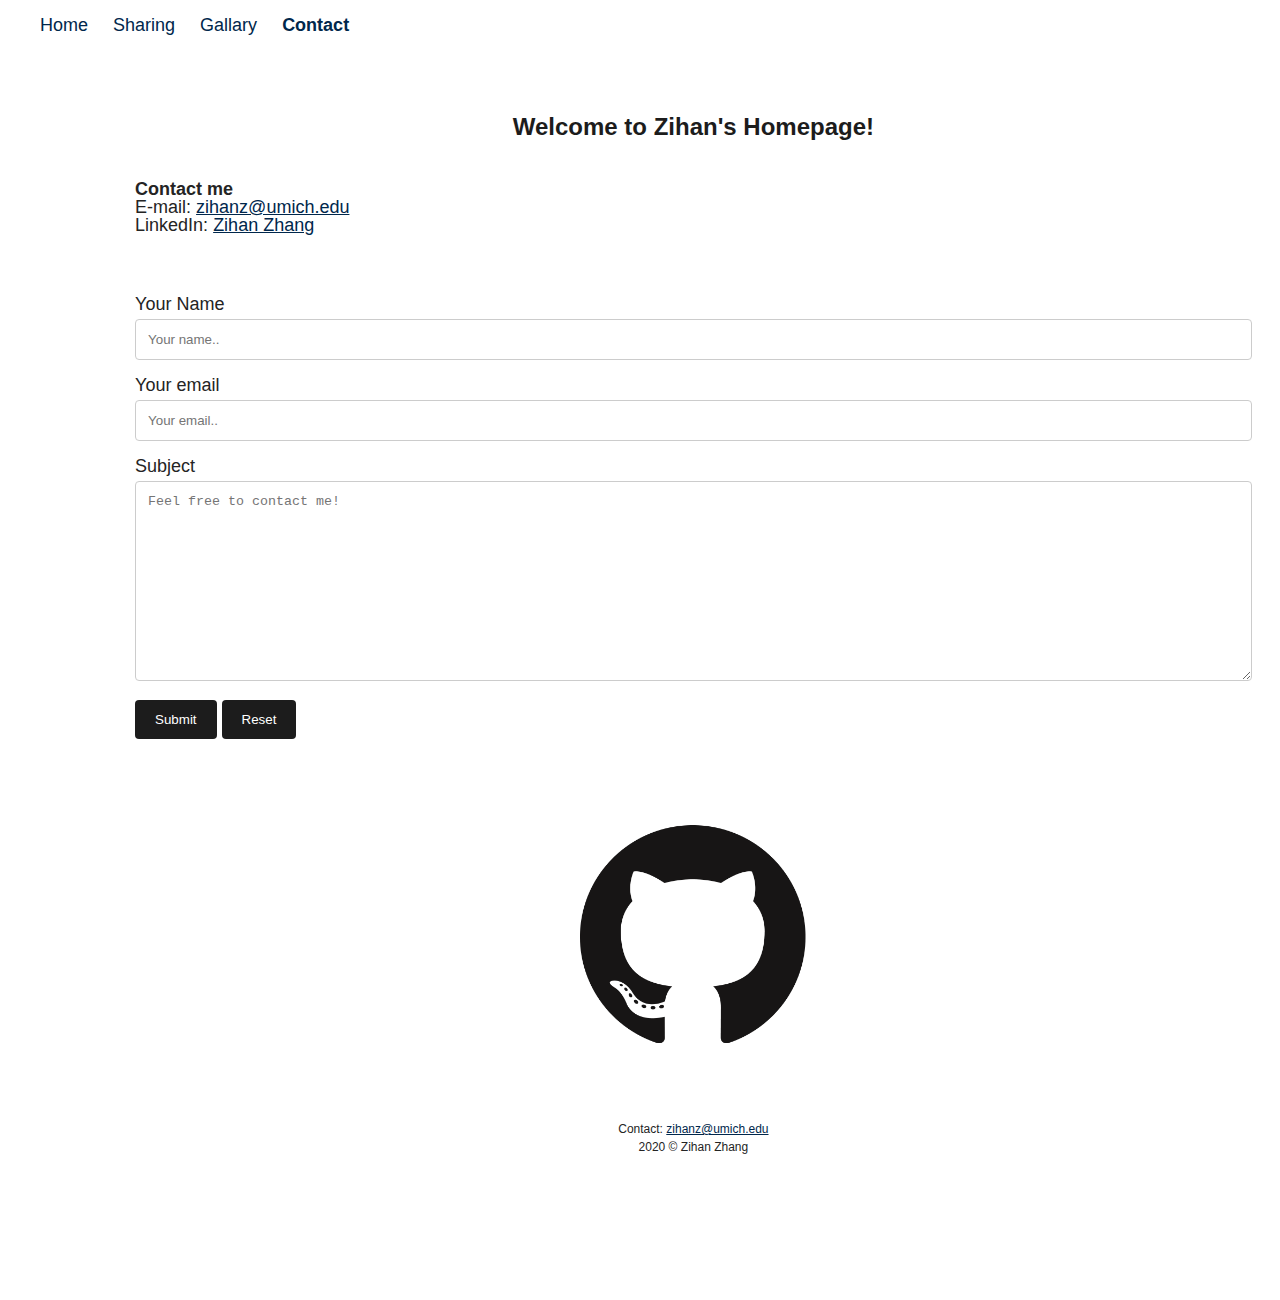
==== commit b0d82553: "Add files via upload" ====
--- a/contact.html
+++ b/contact.html
@@ -63,6 +63,23 @@
       </form>
     </div>
 
+    <div class="flip-card">
+      <div class="flip-card-inner">
+        <div class="flip-card-front">
+          <img src="images/gitcard.png" alt="Avatar" style="width:300px;height:300px;">
+        </div>
+        <div class="flip-card-back">
+          <h1>Zihan Zhang</h1>
+          <p>Programmer</p>
+          <p>&</p>
+          <p>Traveller</p>
+          <p>&</p>
+          <p>Sports Enthusiast</p>
+          <p>&</p>
+          <p>more...</p>
+        </div>
+      </div>
+    </div>
 
     <footer class="contact-footer">
       <p>
--- a/css/style.css
+++ b/css/style.css
@@ -88,8 +88,7 @@
 
 /*************************************** Effects Definition ******************************************/
 
-/* back to top button (learned from W3schools) */
-/* url: https://www.w3schools.com/howto/howto_js_scroll_to_top.asp */
+/************** Back to TOP button: https://www.w3schools.com/howto/howto_js_scroll_to_top.asp ******************/
 #myBtn {
   display: none; /* Hidden by default */
   position: fixed; /* Fixed/sticky position */
@@ -108,9 +107,10 @@
 #myBtn:hover {
   background-color: #555; /* Add a dark-grey background on hover */
 }
-
-/*Add animation for header slogan (learned from animista.net/)*/
-/*url: https://animista.net/play/entrances/puff-in*/
+/***************** Back to Top Button END **********************/
+ 
+
+/***************************** Puff in animation: https://animista.net/play/entrances/puff-in ********************************/ 
 /*Keyframes for animation*/
 @-webkit-keyframes puff-in {
   0% {
@@ -149,9 +149,10 @@
   -webkit-animation: puff-in 1.5s cubic-bezier(0.470, 0.000, 0.745, 0.715) both;
           animation: puff-in 1.5s cubic-bezier(0.470, 0.000, 0.745, 0.715) both;
 }
-
-/*Create contact fomr (learn from W3school)*/
-/*url: https://www.w3schools.com/howto/howto_css_contact_form.asp
+/************* Puff in animation END ********************/
+
+
+/************** contact form: https://www.w3schools.com/howto/howto_css_contact_form.asp ***************/
 /* Style inputs with type="text", select elements and textareas */
 input[type=text], select, textarea {
   width: 100%; /* Full width */
@@ -200,10 +201,12 @@
   background-image: url("../images/para1.jpg");
   /*background-color: black;*/
 }
-
-/*    flip card (learned from W3school)
-    url: https://www.w3schools.com/howto/howto_css_flip_card.asp*/
-  /* The flip card container - set the width and height to whatever you want. We have added the border property to demonstrate that the flip itself goes out of the box on hover (remove perspective if you don't want the 3D effect */
+/**** Contact Form End ****/
+
+
+/******************** Flip Card: https://www.w3schools.com/howto/howto_css_flip_card.asp **************************/
+/* The flip card container - set the width and height to whatever you want. */
+/* We have added the border property to demonstrate that the flip itself goes out of the box on hover (remove perspective if you don't want the 3D effect */
 .flip-card {
   background-color: transparent;
   width: 300px;
@@ -248,6 +251,7 @@
   color: white;
   transform: rotateY(180deg);
 }
+/************** Filp Card End **************************/
 
 /*************************************** Effects Definition END ******************************************/
 
@@ -644,7 +648,7 @@
 .container-contact {
   display: grid;
   grid-template-columns: auto 400px auto;
-  grid-template-rows: 50px 100px 100px 200px 200px 150px;
+  grid-template-rows: 50px 100px 100px 400px 50px 300px 50px;
   grid-row-gap: 15px;
 }
 
@@ -655,18 +659,27 @@
   grid-row: 3 / span 1;
 }
 
-  .flex-box > div {
-  }
-
   .contact_form {
     grid-column: 2 / span 1;
   }
 
   .contact_form {
-    grid-row: 4 / span 2;
-  }
-
+    grid-row: 4 / span 4;
+  }
+.flip-card {
+  grid-row: 6 / span 6;
+  grid-column: 2 / span 2;
+  text-align: center;
+}
+
+  .contact-footer{
+    grid-row: 7 / span 7;
+  }
 /*************************************** Contact Page End ***********************************/
+
+
+
+
 
 /*****************************************************
           for tablet (800px - 1024px)
@@ -932,6 +945,11 @@
     grid-row: 4 / span 2;
   }
 
+  .flip-card {
+    grid-row: 6 / span 6;
+    grid-column: 2 / span 2;
+    text-align: center;
+  }
   .contact-footer {
     grid-row: 7 / span 1;
     background-color: white;
@@ -1194,8 +1212,8 @@
     /*************************Contact Page for big screen *******************************/
     .container-contact {
       display: grid;
-      grid-template-columns: auto 400px auto;
-      grid-template-rows: 50px 100px 100px 200px 200px 150px;
+      grid-template-columns: auto auto auto;
+      grid-template-rows: 50px 100px 100px 300px 150px 300px 150px;
       grid-row-gap: 15px;
     }
 
@@ -1209,6 +1227,14 @@
 
     .contact_form {
       grid-row: 4 / span 2;
+    }
+
+    .flip-card {
+      grid-row: 6 / span 6;
+      grid-column: 2 / span 3;
+      display: grid;
+      align-items: center;
+      margin: 10px auto;
     }
 
     .contact-footer {
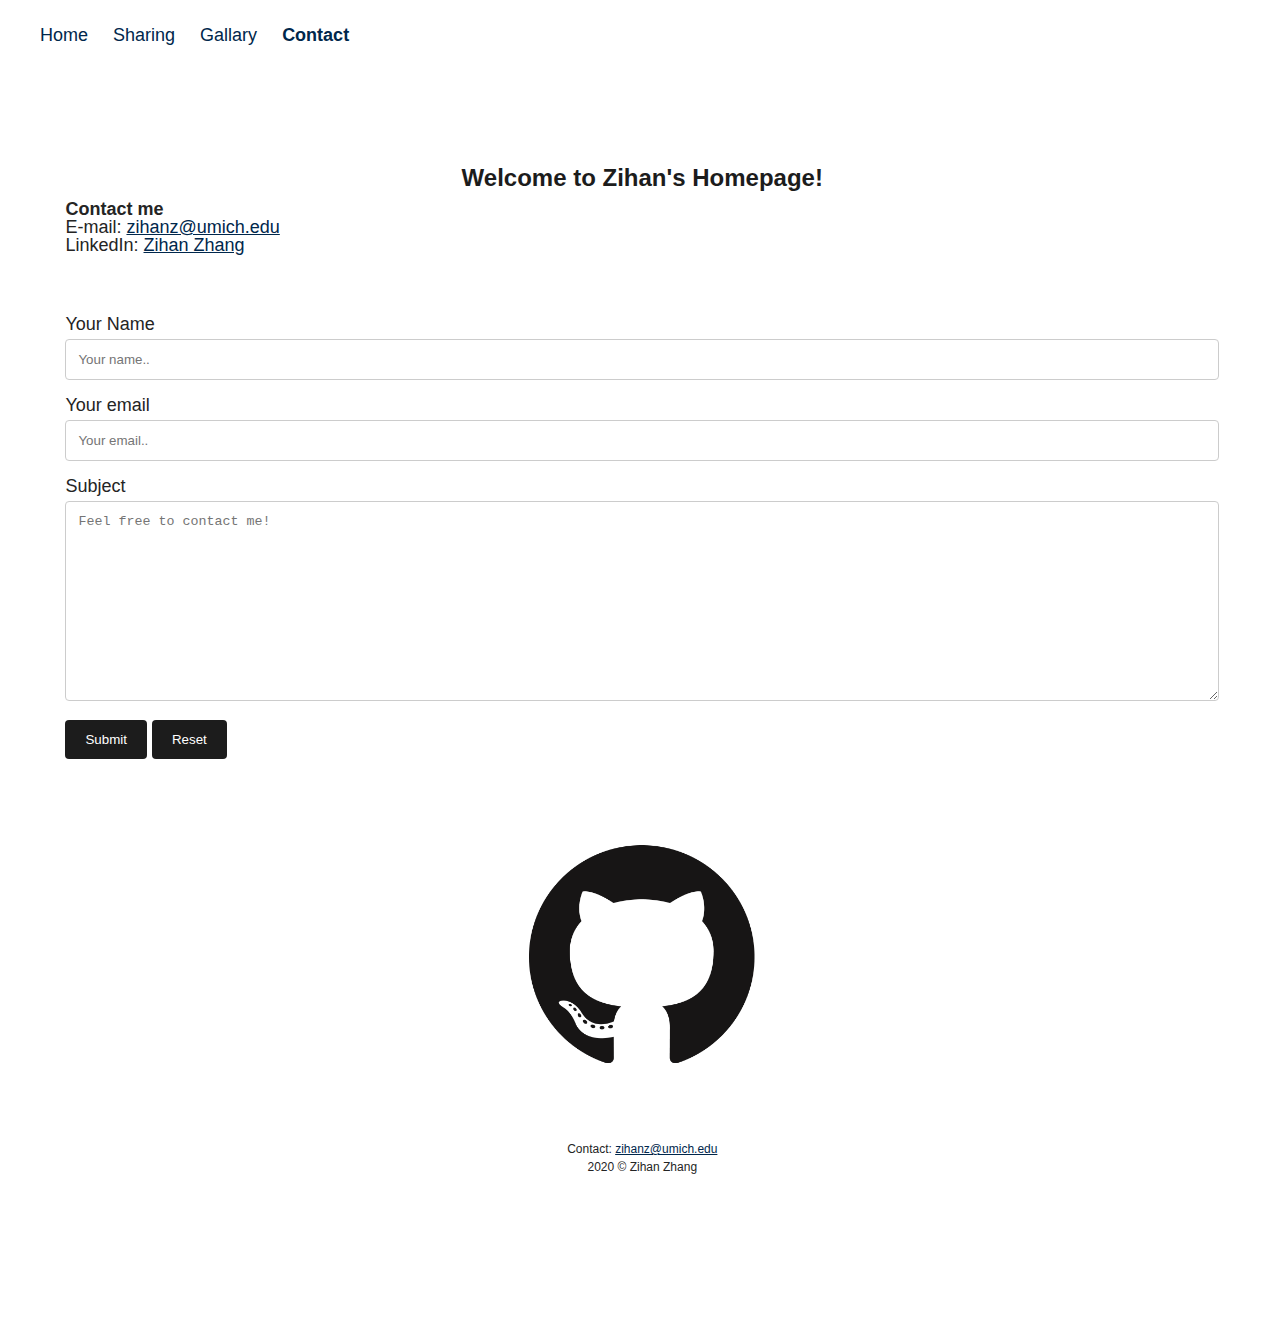
==== commit 5731ad0d: "Add files via upload" ====
--- a/contact.html
+++ b/contact.html
@@ -20,7 +20,7 @@
     <title>Zihan Zhang - Contact</title>
   </head>
   <body>
-
+    <button onclick="topFunction()" id="myBtn" title="Go to top">Top</button>
     <div class="skip"><a href="#main">Skip to Main Content</a></div>
     <div class="container-contact">
     <nav>
@@ -31,7 +31,7 @@
         <li><a href="contact.html" id="current_page_nav">Contact</a></li>
       </ul>
     </nav>
-    <header id="main">
+    <header id="header-contact">
       <h1 class="puff-in">Welcome to Zihan's Homepage!</h1>
     </header>
 
--- a/css/style.css
+++ b/css/style.css
@@ -3,7 +3,7 @@
 }
 
 body{
-  font-family: "Open Sans", sans-serif;
+  font-family: Arial, sans-serif;
   background-color: white;
   color: #242424;
   font-size: 18px;
@@ -198,7 +198,7 @@
   background-size: cover;       /* Parallax effect */
   color: white;
   height: 1100px;                /* Parallax effect */
-  background-image: url("../images/para1.jpg");
+  background-image: url("../images/cloud2.jpg");
   /*background-color: black;*/
 }
 /**** Contact Form End ****/
@@ -311,14 +311,15 @@
 }
 
 .umich-image, .bupt-image{
-  grid-column: 1 / span 3;
+  grid-column: 1 / -1;
   max-height: 1200px;
   overflow: hidden;
+  margin: 20px 20px;
 }
 
 .parallax{
-  grid-column: 1 / span 5;
-  grid-row: 3 / span 6;
+  grid-column: 1 / -1;
+  grid-row: 3 / span 5;
 }
 /* row */
 .education{
@@ -430,7 +431,8 @@
   grid-column: 2 / span 1;
 }
   .csdn, .zhihu, .github{
-    grid-column: 2 / span 1;
+    grid-column: 2 / 4;
+    margin: auto 20px auto 100px;
   }
 
   /* row */
@@ -720,6 +722,7 @@
   /* column */
   .education {
     grid-column: 2 / span 2;
+    margin: 20px auto;
   }
 
   .experience {
@@ -737,6 +740,7 @@
   /* row */
   .education {
     grid-row: 3 / span 1;
+
   }
 
   .umich, .umich-image {
@@ -751,11 +755,11 @@
     grid-row: 6 / span 1;
   }
 }
-/*************************************** Home Page End *********************************************/
-
-
-/*************************************** Sharing Page for big screen ********************************************/
-@media all and (min-width: 800px) {
+/*************************************** Home Page tablet End *********************************************/
+
+
+/*************************************** Sharing Page for tablet ********************************************/
+@media all and (min-width: 800px) and (max-width: 1024px) {
 
   .container-share {
     display: grid;
@@ -764,13 +768,16 @@
     grid-row-gap: 50px;
   }
 
+  #heade-sharing {
+    grid-column: 2 / -1;
+  }
   /* column */
   .share {
-    grid-column: 2 / span 4;
+    grid-column: 3 / span 3;
   }
 
   .share-image {
-    grid-column: 2 / span 4;
+    grid-column: 3 / span 3;
     max-height: 600px;
     overflow: hidden;
   }
@@ -782,6 +789,7 @@
 
   .csdn, .zhihu, .github {
     grid-column: 3 / span 4;
+    margin: auto auto;
   }
 
   /* row */
@@ -828,10 +836,9 @@
     background-position: center;
     background-size: cover;
   }
-
-
-
-  /*************************************** Sharing Page End********************************************/
+  /*************************************** Sharing Page tablet End********************************************/
+
+
 
   /******************* For gallary page Location ************************/
   .gallary_photo {
@@ -925,7 +932,7 @@
     background-size: 800px 600px;
   }
 
-  /*************************Contact Page for big screen *******************************/
+  /*************************Contact Page for tablet *******************************/
   .container-contact {
     display: grid;
     grid-template-columns: auto 400px auto;
@@ -934,7 +941,7 @@
   }
 
   .flex-box {
-    grid-column: 2 / span 4;
+    grid-column: 2 / span 3;
   }
 
   .contact_form {
@@ -950,6 +957,7 @@
     grid-column: 2 / span 2;
     text-align: center;
   }
+
   .contact-footer {
     grid-row: 7 / span 1;
     background-color: white;
@@ -961,10 +969,12 @@
     padding-bottom: 30px;
     text-align: center;
   }
-  /*************************Contact Page for big screen END *******************************/
+  /*************************Contact Page for tablet END *******************************/
 }
 
 /********************* END: tablet screen ************************/
+
+
 
 /*****************************************************
           for big screen (bigger than 1024px)
@@ -1022,6 +1032,7 @@
   /* row */
   .education {
     grid-row: 3 / span 1;
+    margin: 20px 20px;
   }
 
   .umich, .umich-image {
@@ -1212,11 +1223,13 @@
     /*************************Contact Page for big screen *******************************/
     .container-contact {
       display: grid;
-      grid-template-columns: auto auto auto;
-      grid-template-rows: 50px 100px 100px 300px 150px 300px 150px;
+      grid-template-columns: auto 400px auto;
+      grid-template-rows: 70px 100px 100px 300px 150px 300px 150px;
       grid-row-gap: 15px;
     }
-
+    #header-contact{
+      margin: 31px auto 20px auto;
+    }
     .flex-box {
       grid-column: 2 / span 4;
     }
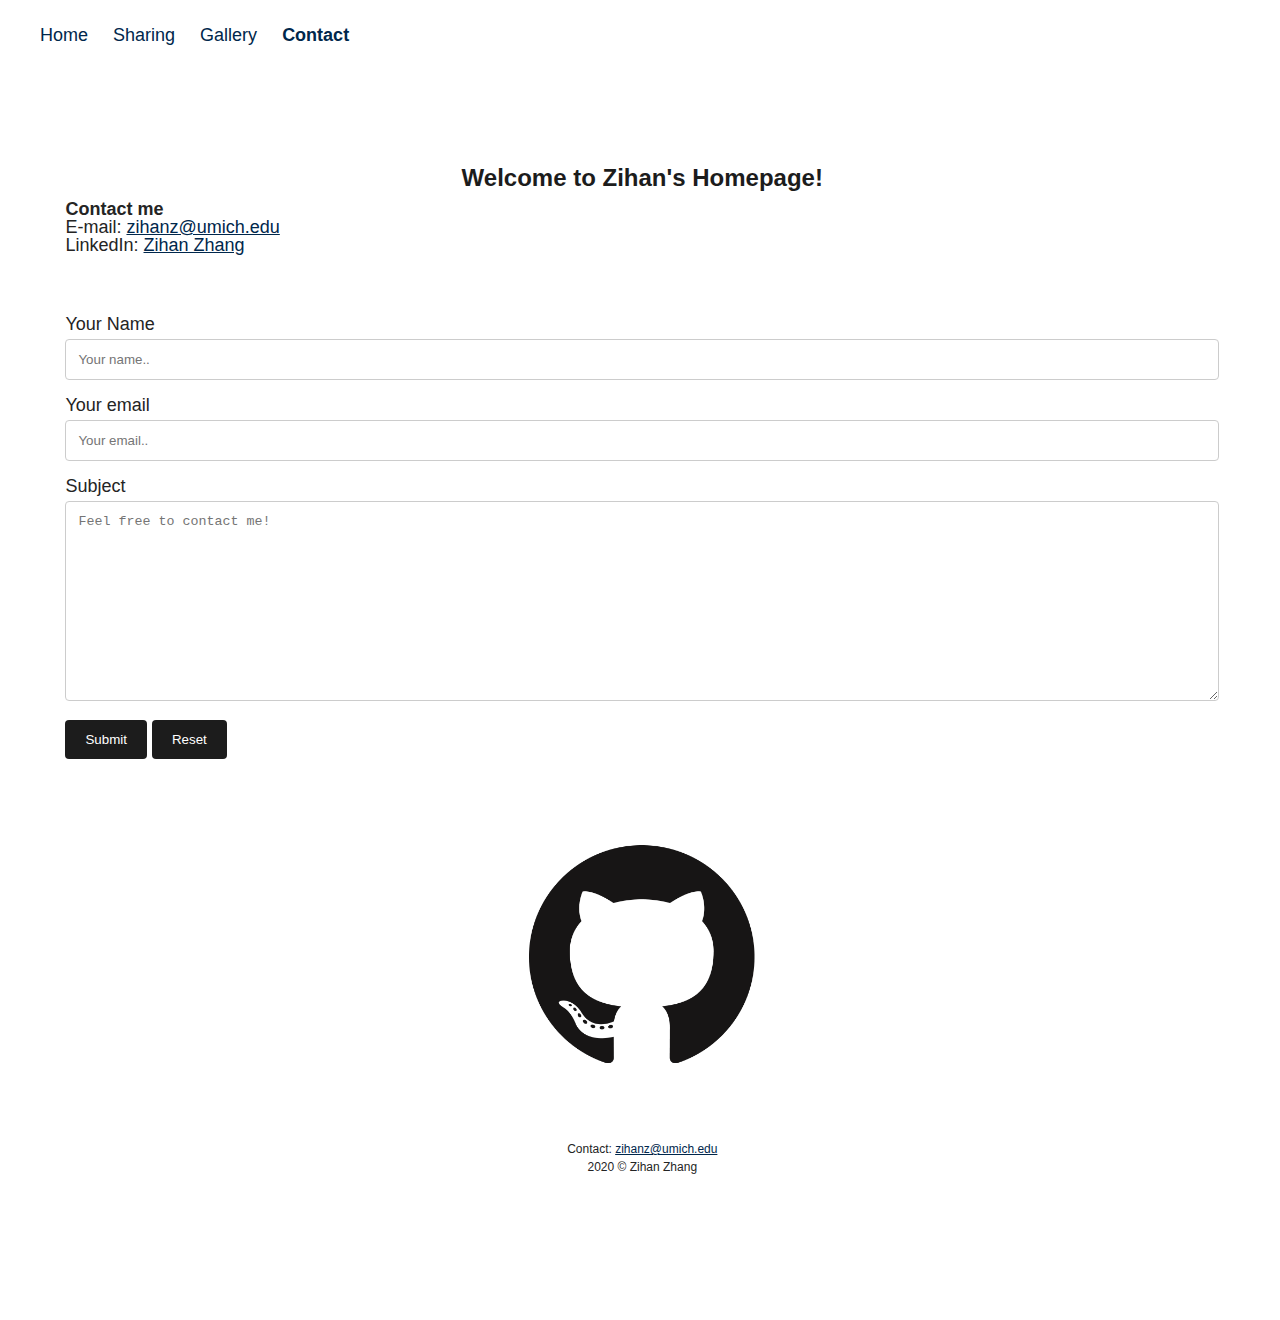
==== commit 8d12ff0f: "Add files via upload" ====
--- a/contact.html
+++ b/contact.html
@@ -1,6 +1,15 @@
 <!DOCTYPE html>
 <html lang="en">
   <head>
+    <!-- Global site tag (gtag.js) - Google Analytics -->
+  <script async src="https://www.googletagmanager.com/gtag/js?id=UA-184830792-3"></script>
+  <script>
+    window.dataLayer = window.dataLayer || [];
+    function gtag() { dataLayer.push(arguments); }
+    gtag('js', new Date());
+
+    gtag('config', 'UA-184830792-3');
+  </script>
     <meta charset="utf-8">
     <!-- Google Analytics -->
     <script>
@@ -27,12 +36,12 @@
       <ul>
         <li><a href="index.html" id="home">Home</a></li>
         <li><a href="sharing.html" id="about_me_nav">Sharing</a></li>
-        <li><a href="gallary.html" id="gallary_nav">Gallary</a></li>
+        <li><a href="gallery.html" id="gallary_nav">Gallery</a></li>
         <li><a href="contact.html" id="current_page_nav">Contact</a></li>
       </ul>
     </nav>
     <header id="header-contact">
-      <h1 class="puff-in">Welcome to Zihan's Homepage!</h1>
+      <h1 class="puff-in" id="main">Welcome to Zihan's Homepage!</h1>
     </header>
 
     <div class="flex-box">
@@ -63,7 +72,7 @@
       </form>
     </div>
 
-    <div class="flip-card">
+    <div class="flip-card" tabindex="0">
       <div class="flip-card-inner">
         <div class="flip-card-front">
           <img src="images/gitcard.png" alt="Avatar" style="width:300px;height:300px;">
--- a/css/style.css
+++ b/css/style.css
@@ -225,10 +225,20 @@
 }
 
 /* Do an horizontal flip when you move the mouse over the flip box container */
-.flip-card:hover .flip-card-inner {
+.flip-card:hover .flip-card-inner  {
   transform: rotateY(180deg);
 }
-
+.flip-card:focus .flip-card-inner {
+  transform: rotateY(180deg);
+}
+
+.flip-card:focus-within .flip-card-inner {
+  transform: rotateY(180deg);
+}
+
+.flip-card: active .flip-card-inner {
+  transform: rotateY(180deg);
+}
 /* Position the front and back side */
 .flip-card-front, .flip-card-back {
   position: absolute;
@@ -670,8 +680,9 @@
   }
 .flip-card {
   grid-row: 6 / span 6;
-  grid-column: 2 / span 2;
-  text-align: center;
+  grid-column: 2 / span 3;
+  align-items: center;
+  margin: 10px auto;
 }
 
   .contact-footer{
@@ -768,9 +779,6 @@
     grid-row-gap: 50px;
   }
 
-  #heade-sharing {
-    grid-column: 2 / -1;
-  }
   /* column */
   .share {
     grid-column: 3 / span 3;
@@ -955,7 +963,9 @@
   .flip-card {
     grid-row: 6 / span 6;
     grid-column: 2 / span 2;
-    text-align: center;
+    display:grid;
+    align-items: center;
+    margin: 10px auto;
   }
 
   .contact-footer {
@@ -964,10 +974,13 @@
     font-size: 12px;
     line-height: 1.5;
     color: #242424;
-    grid-column: 1 / span 3;
+    grid-column: 2 / span 3;
     padding-top: 30px;
     padding-bottom: 30px;
-    text-align: center;
+   
+    display: grid;
+    align-items: center;
+    margin: 10px auto;
   }
   /*************************Contact Page for tablet END *******************************/
 }
